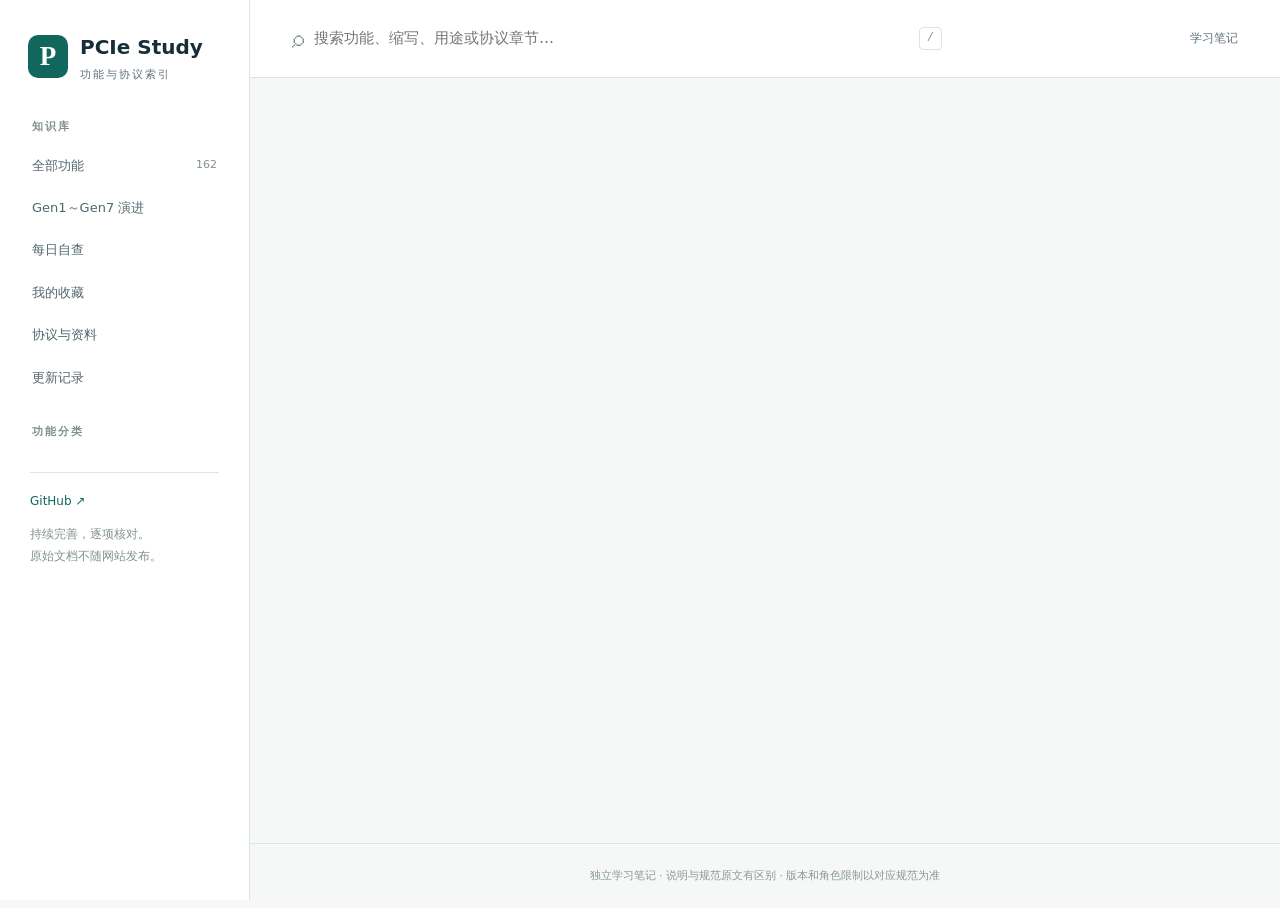
==== web/index.html @ ff928f71 "Add Gen1–Gen7 evolution guide and daily self-review workflow" ====
<!doctype html>
<html lang="zh-CN"><head><meta charset="utf-8"><meta name="viewport" content="width=device-width,initial-scale=1"><meta name="description" content="PCIe 功能详解、版本明确的协议章节定位，以及逐步完善的学习笔记。"><title>PCIe Study · 功能与协议索引</title><link rel="stylesheet" href="style.css"></head>
<body><aside class="sidebar"><a class="brand" href="#home"><span class="brand-mark">P</span><span>PCIe Study<small>功能与协议索引</small></span></a><div class="side-label">知识库</div><nav id="main-nav" aria-label="主导航"><a href="#home">全部功能 <span id="feature-count">162</span></a><a href="#generations">Gen1～Gen7 演进</a><a href="#audit">每日自查</a><a href="#bookmarks">我的收藏</a><a href="#references">协议与资料</a><a href="#updates">更新记录</a></nav><div class="side-label">功能分类</div><nav id="groups" aria-label="功能分类"></nav><div class="side-bottom"><a href="https://github.com/mgc455/pcie_study" target="_blank" rel="noopener">GitHub ↗</a><p>持续完善，逐项核对。<br>原始文档不随网站发布。</p></div></aside>
<div class="shell"><header class="topbar"><a class="mobile-brand" href="#home">PCIe Study</a><label class="search-wrap"><span>⌕</span><input id="search" type="search" placeholder="搜索功能、缩写、用途或协议章节…" autocomplete="off" aria-label="搜索知识库"><kbd>/</kbd></label><span id="edition">学习笔记</span><nav class="quick-nav" aria-label="快捷导航"><a href="#home">功能</a><a href="#generations">Gen1～Gen7</a><a href="#audit">自查</a><a href="#references">资料</a></nav></header><main id="content" tabindex="-1"></main><footer>独立学习笔记 · 说明与规范原文有区别 · 版本和角色限制以对应规范为准</footer></div>
<dialog id="pdf-dialog"><form method="dialog"><button class="dialog-close" aria-label="关闭">×</button></form><h2>定位本地协议原文</h2><p id="pdf-reference"></p><p class="muted">选择你已有的对应 PDF。文件只在当前浏览器中使用，不上传到网站或 GitHub；刷新页面后需要重新选择。页码跳转由浏览器 PDF 阅读器支持。</p><label class="file-label">选择本地 PDF <input id="pdf-file" type="file" accept="application/pdf,.pdf"></label><div id="pdf-open" aria-live="polite"></div></dialog>
<div id="toast" role="status" aria-live="polite"></div><script src="data.js"></script><script src="app.js"></script></body></html>
---- web/style.css ----
:root{--ink:#172d3a;--muted:#60727c;--line:#dbe5e7;--paper:#f5f8f7;--teal:#12675c;--light:#e6f1eb;--sidebar:250px}*{box-sizing:border-box}html{scroll-behavior:smooth}body{margin:0;background:var(--paper);color:var(--ink);font:15px/1.8 system-ui,-apple-system,"Microsoft YaHei",sans-serif}a{color:var(--teal);text-decoration:none}a:hover{text-decoration:underline}button,input,select{font:inherit}button{cursor:pointer}button:focus-visible,a:focus-visible,input:focus-visible,select:focus-visible{outline:3px solid #78bdb1;outline-offset:3px}.sidebar{position:fixed;inset:0 auto 0 0;width:var(--sidebar);padding:29px 20px 18px;background:#fff;border-right:1px solid var(--line);overflow:auto}.brand{display:flex;align-items:center;gap:12px;color:var(--ink);font-size:20px;font-weight:750;margin:0 8px 32px}.brand:hover{text-decoration:none}.brand small{display:block;font-size:11px;font-weight:400;letter-spacing:2px;color:var(--muted)}.brand-mark{display:grid;place-items:center;width:40px;height:43px;background:var(--teal);color:#fff;border-radius:10px;font:700 27px Georgia,serif}.side-label{font-size:11px;font-weight:600;letter-spacing:2px;color:#80908f;margin:25px 12px 9px}nav a{display:flex;justify-content:space-between;align-items:center;gap:5px;padding:8px 12px;margin:3px 0;color:#53676f;border-radius:6px;font-size:13px}nav a.active{background:var(--light);color:var(--teal);font-weight:650}nav a span{font-size:11px;color:#81928c}.side-bottom{border-top:1px solid var(--line);margin:30px 10px 0;padding-top:18px;font-size:12px}.side-bottom p{color:#82928f}.shell{margin-left:var(--sidebar)}.topbar{height:78px;display:flex;align-items:center;justify-content:space-between;gap:20px;padding:0 42px;border-bottom:1px solid var(--line);background:#fff;position:sticky;top:0;z-index:5}.search-wrap{display:flex;align-items:center;gap:10px;max-width:650px;width:100%;color:#80928b}.search-wrap span{font-size:24px}.search-wrap input{border:0;outline:none;background:transparent;width:100%;color:var(--ink);padding:12px 0}.search-wrap kbd{border:1px solid var(--line);padding:0 7px;border-radius:4px;font-size:12px}#edition{white-space:nowrap;font-size:12px;color:var(--muted)}.mobile-brand{display:none}main{max-width:1280px;padding:46px 48px 70px;margin:auto;min-height:85vh}.eyebrow{font-size:11px;font-weight:700;letter-spacing:3px;color:var(--teal);text-transform:uppercase}.hero{max-width:850px;margin-bottom:25px}.hero h1{font-size:38px;line-height:1.35;letter-spacing:-1px;margin:12px 0 16px}.hero p{color:var(--muted);max-width:730px;margin:0}.stats{display:flex;gap:35px;flex-wrap:wrap;margin:28px 0 32px;padding:20px 0;border-top:1px solid var(--line);border-bottom:1px solid var(--line)}.stat b{display:block;font-size:25px;font-weight:650}.stat span{color:var(--muted);font-size:12px}.toolbar{display:flex;justify-content:space-between;align-items:center;gap:16px;margin:28px 0 18px}.toolbar select{background:white;border:1px solid var(--line);border-radius:6px;padding:7px 10px;max-width:50%}.result-count{font-size:13px;color:var(--muted)}.cards{display:grid;grid-template-columns:repeat(2,minmax(0,1fr));gap:17px}.card{background:#fff;border:1px solid var(--line);border-radius:10px;padding:23px;position:relative;transition:border-color .15s,transform .15s}.card:hover{border-color:#8eb7a9;transform:translateY(-2px)}.card-tag{font-size:11px;letter-spacing:.5px;color:var(--teal);margin-bottom:10px}.card h2{font-size:18px;line-height:1.6;font-weight:650;margin:0 35px 12px 0;overflow-wrap:anywhere}.card h2 a{color:var(--ink)}.card p{color:var(--muted);font-size:13px;margin:0 0 16px}.card-meta{display:flex;justify-content:space-between;font-size:11px;color:#86958e;gap:10px}.bookmark{position:absolute;top:22px;right:18px;background:none;border:0;color:#96a69e;font-size:23px;padding:0 4px;line-height:1.5}.bookmark.saved{color:var(--teal)}.tag{background:#edf4ef;border-radius:4px;padding:3px 8px;display:inline-block;color:var(--teal);font-size:11px}.note{padding:16px 20px;border-left:3px solid #7fae9e;background:#edf4ef;font-size:13px;color:#4f6960;border-radius:0 6px 6px 0;margin:24px 0}.empty{padding:60px 20px;text-align:center;color:var(--muted);border:1px dashed var(--line);border-radius:8px}.back{font-size:13px}.detail-header{margin:24px 0 32px;max-width:900px}.detail-header h1{font-size:33px;line-height:1.5;margin:13px 0}.detail-header p{color:var(--muted);font-size:16px}.detail-grid{display:grid;grid-template-columns:minmax(0,1fr) 245px;gap:34px}.prose{background:white;border:1px solid var(--line);padding:30px 34px;border-radius:10px;min-width:0}.prose section{margin-bottom:32px;scroll-margin-top:100px}.prose h2{font-size:20px;margin:0 0 13px}.prose p{color:#374e58;line-height:2}.number{display:inline-grid;place-items:center;background:var(--light);color:var(--teal);width:25px;height:25px;border-radius:5px;font-size:11px;margin-right:9px;vertical-align:middle}.detail-aside>div{background:#fff;border:1px solid var(--line);border-radius:8px;padding:19px;margin-bottom:16px}.detail-aside h3{font-size:13px;margin:0 0 12px}.detail-aside p{font-size:12px;color:var(--muted)}.detail-aside a{display:block;font-size:12px;padding:5px 0}.button{display:inline-block;background:var(--teal);color:#fff;border:1px solid var(--teal);padding:8px 15px;border-radius:6px;font-size:13px}.button.secondary{background:#fff;color:var(--teal);border-color:var(--line)}.buttons{display:flex;flex-wrap:wrap;gap:10px;align-items:center}.ref{padding:16px 0;border-bottom:1px solid var(--line)}.ref:first-of-type{padding-top:0}.ref:last-child{border:0}.ref h3{font-size:15px;margin:0 0 5px}.ref .locator{font:12px/1.8 ui-monospace,Consolas,monospace;color:var(--teal);margin:5px 0}.ref p{font-size:12px;line-height:1.8;color:var(--muted)}.muted{color:var(--muted);font-size:13px}.list-row{background:white;border:1px solid var(--line);border-radius:8px;padding:20px 23px;margin:12px 0}.list-row h2{font-size:17px;line-height:1.6;margin:0 0 6px;overflow-wrap:anywhere}.list-row p{font-size:13px;color:var(--muted);margin:6px 0}.list-meta{font-size:11px;color:#8a9991}.timeline{border-left:2px solid #bad2c6;margin:30px 0 0 10px;padding:0 0 0 28px}.timeline article{background:white;border:1px solid var(--line);border-radius:9px;padding:24px;margin-bottom:24px}.timeline time{color:var(--teal);font:12px ui-monospace,monospace}.timeline h2{font-size:20px}.timeline p{color:var(--muted)}footer{border-top:1px solid var(--line);padding:22px 36px;color:#8a9990;font-size:11px;text-align:center}dialog{max-width:620px;width:90%;border:1px solid var(--line);border-radius:12px;padding:30px;color:var(--ink)}dialog::backdrop{background:#132c3570}.dialog-close{float:right;font-size:24px;border:0;background:none;color:#6e8078}.file-label{display:block;background:var(--paper);padding:15px;border:1px dashed #91b8a7;margin:20px 0;border-radius:8px}.file-label input{display:block;margin-top:10px;font-size:12px;max-width:100%}#pdf-open a{margin-top:12px}#toast{position:fixed;bottom:24px;left:calc(50% + 100px);transform:translateX(-50%);background:#203e34;color:white;padding:10px 20px;border-radius:8px;font-size:13px;z-index:50;display:none}#toast.show{display:block}@media(min-width:1600px){.cards{grid-template-columns:repeat(3,minmax(0,1fr))}}@media(max-width:1120px){:root{--sidebar:220px}main{padding:30px 26px}.detail-grid{grid-template-columns:1fr}.detail-aside{display:grid;grid-template-columns:1fr 1fr;gap:15px}.topbar{padding:0 26px}}@media(max-width:760px){.sidebar{display:none}.shell{margin-left:0}.topbar{height:auto;min-height:70px;padding:12px 18px;flex-wrap:wrap;gap:5px}.mobile-brand{display:block;font-weight:750;font-size:17px}.search-wrap{order:3}.search-wrap input{font-size:13px}.hero h1{font-size:29px}.stats{gap:22px}.cards{grid-template-columns:1fr}main{padding:28px 18px}.detail-header h1{font-size:26px}.prose{padding:22px}.detail-aside{display:block}#toast{left:50%;max-width:90%;white-space:nowrap}.toolbar{gap:8px}.toolbar select{font-size:12px}.stats b{font-size:22px}}@media(prefers-reduced-motion:reduce){*{scroll-behavior:auto!important;transition:none!important}}@media print{.sidebar,.topbar,footer,.bookmark,.buttons{display:none}.shell{margin:0}.detail-grid{display:block}.prose{border:0;padding:0}main{padding:0}.detail-aside{display:none}}

.table-wrap{overflow-x:auto;background:#fff;border:1px solid var(--line);border-radius:9px}.generation-table{width:100%;border-collapse:collapse;min-width:680px;font-size:13px}.generation-table caption{text-align:left;padding:18px;font-weight:650}.generation-table th,.generation-table td{padding:13px 16px;border-top:1px solid var(--line);text-align:left}.generation-table thead{background:var(--light)}.generation-detail{scroll-margin-top:100px}.generation-detail h3{font-size:14px}.generation-detail>h2{margin-top:12px}

.quick-nav{display:none}@media(max-width:760px){.quick-nav{display:flex;order:4;width:100%;gap:8px;flex-wrap:wrap}.quick-nav a{padding:3px 8px;margin:0;font-size:12px}.topbar{position:relative}}
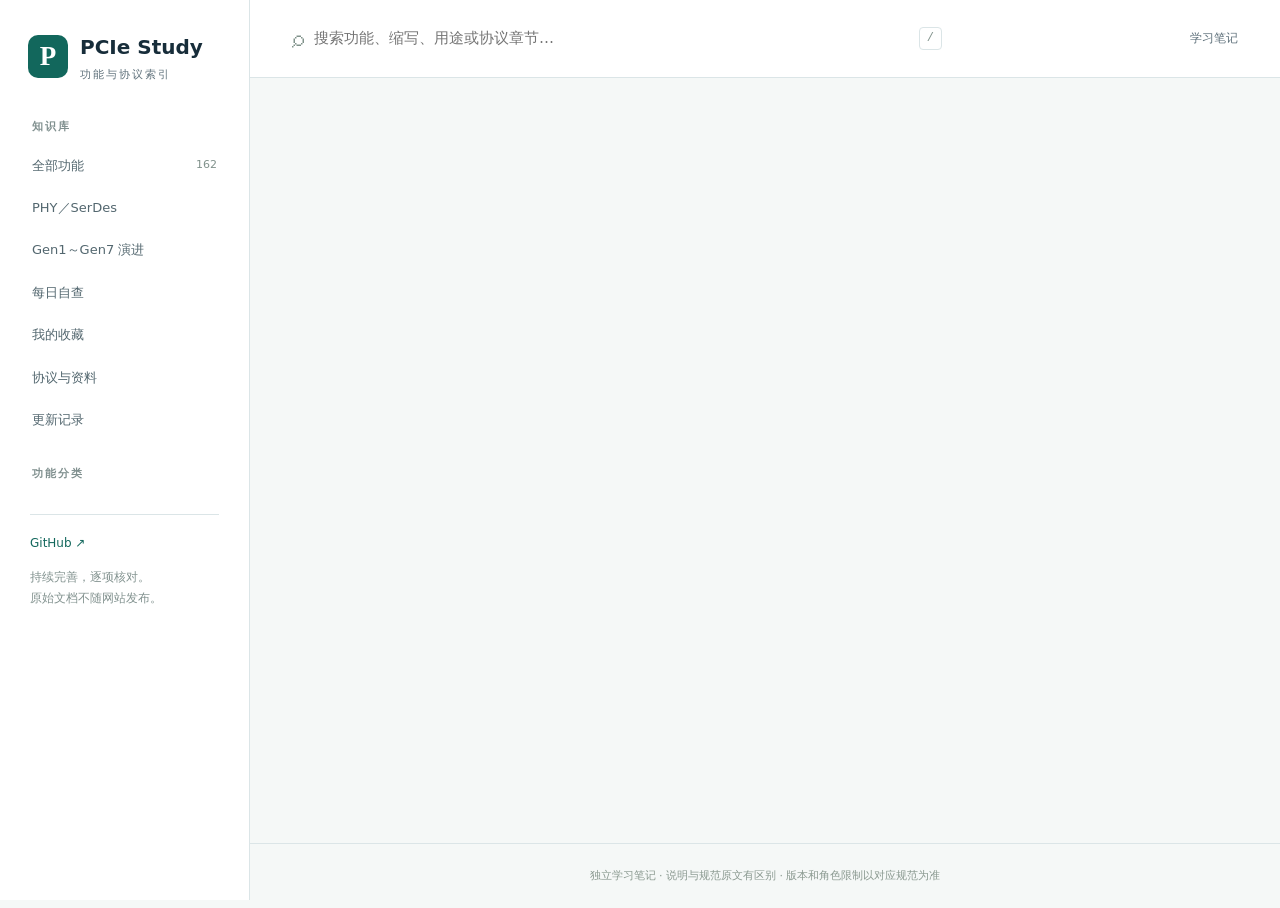
==== commit a656dfbf: "Add public PHY and SerDes study hub; audit all publication files for private paths" ====
--- a/web/index.html
+++ b/web/index.html
@@ -1,6 +1,6 @@
 <!doctype html>
 <html lang="zh-CN"><head><meta charset="utf-8"><meta name="viewport" content="width=device-width,initial-scale=1"><meta name="description" content="PCIe 功能详解、版本明确的协议章节定位，以及逐步完善的学习笔记。"><title>PCIe Study · 功能与协议索引</title><link rel="stylesheet" href="style.css"></head>
-<body><aside class="sidebar"><a class="brand" href="#home"><span class="brand-mark">P</span><span>PCIe Study<small>功能与协议索引</small></span></a><div class="side-label">知识库</div><nav id="main-nav" aria-label="主导航"><a href="#home">全部功能 <span id="feature-count">162</span></a><a href="#generations">Gen1～Gen7 演进</a><a href="#audit">每日自查</a><a href="#bookmarks">我的收藏</a><a href="#references">协议与资料</a><a href="#updates">更新记录</a></nav><div class="side-label">功能分类</div><nav id="groups" aria-label="功能分类"></nav><div class="side-bottom"><a href="https://github.com/mgc455/pcie_study" target="_blank" rel="noopener">GitHub ↗</a><p>持续完善，逐项核对。<br>原始文档不随网站发布。</p></div></aside>
-<div class="shell"><header class="topbar"><a class="mobile-brand" href="#home">PCIe Study</a><label class="search-wrap"><span>⌕</span><input id="search" type="search" placeholder="搜索功能、缩写、用途或协议章节…" autocomplete="off" aria-label="搜索知识库"><kbd>/</kbd></label><span id="edition">学习笔记</span><nav class="quick-nav" aria-label="快捷导航"><a href="#home">功能</a><a href="#generations">Gen1～Gen7</a><a href="#audit">自查</a><a href="#references">资料</a></nav></header><main id="content" tabindex="-1"></main><footer>独立学习笔记 · 说明与规范原文有区别 · 版本和角色限制以对应规范为准</footer></div>
+<body><aside class="sidebar"><a class="brand" href="#home"><span class="brand-mark">P</span><span>PCIe Study<small>功能与协议索引</small></span></a><div class="side-label">知识库</div><nav id="main-nav" aria-label="主导航"><a href="#home">全部功能 <span id="feature-count">162</span></a><a href="#phy">PHY／SerDes</a><a href="#generations">Gen1～Gen7 演进</a><a href="#audit">每日自查</a><a href="#bookmarks">我的收藏</a><a href="#references">协议与资料</a><a href="#updates">更新记录</a></nav><div class="side-label">功能分类</div><nav id="groups" aria-label="功能分类"></nav><div class="side-bottom"><a href="https://github.com/mgc455/pcie_study" target="_blank" rel="noopener">GitHub ↗</a><p>持续完善，逐项核对。<br>原始文档不随网站发布。</p></div></aside>
+<div class="shell"><header class="topbar"><a class="mobile-brand" href="#home">PCIe Study</a><label class="search-wrap"><span>⌕</span><input id="search" type="search" placeholder="搜索功能、缩写、用途或协议章节…" autocomplete="off" aria-label="搜索知识库"><kbd>/</kbd></label><span id="edition">学习笔记</span><nav class="quick-nav" aria-label="快捷导航"><a href="#home">功能</a><a href="#phy">PHY</a><a href="#generations">Gen1～Gen7</a><a href="#audit">自查</a><a href="#references">资料</a></nav></header><main id="content" tabindex="-1"></main><footer>独立学习笔记 · 说明与规范原文有区别 · 版本和角色限制以对应规范为准</footer></div>
 <dialog id="pdf-dialog"><form method="dialog"><button class="dialog-close" aria-label="关闭">×</button></form><h2>定位本地协议原文</h2><p id="pdf-reference"></p><p class="muted">选择你已有的对应 PDF。文件只在当前浏览器中使用，不上传到网站或 GitHub；刷新页面后需要重新选择。页码跳转由浏览器 PDF 阅读器支持。</p><label class="file-label">选择本地 PDF <input id="pdf-file" type="file" accept="application/pdf,.pdf"></label><div id="pdf-open" aria-live="polite"></div></dialog>
 <div id="toast" role="status" aria-live="polite"></div><script src="data.js"></script><script src="app.js"></script></body></html>
--- a/web/style.css
+++ b/web/style.css
@@ -3,3 +3,5 @@
 .table-wrap{overflow-x:auto;background:#fff;border:1px solid var(--line);border-radius:9px}.generation-table{width:100%;border-collapse:collapse;min-width:680px;font-size:13px}.generation-table caption{text-align:left;padding:18px;font-weight:650}.generation-table th,.generation-table td{padding:13px 16px;border-top:1px solid var(--line);text-align:left}.generation-table thead{background:var(--light)}.generation-detail{scroll-margin-top:100px}.generation-detail h3{font-size:14px}.generation-detail>h2{margin-top:12px}
 
 .quick-nav{display:none}@media(max-width:760px){.quick-nav{display:flex;order:4;width:100%;gap:8px;flex-wrap:wrap}.quick-nav a{padding:3px 8px;margin:0;font-size:12px}.topbar{position:relative}}
+
+.phy-flow{display:flex;flex-wrap:wrap;list-style:none;padding:0;gap:12px;margin:18px 0;counter-reset:phy}.phy-flow li{background:var(--light);border:1px solid #bbd3c8;border-radius:7px;padding:12px 15px;flex:1 1 150px;font-size:13px;counter-increment:phy}.phy-flow li:before{content:counter(phy) " → ";font-weight:700;color:var(--teal)}.phy-topic-group{margin:34px 0}.phy-topic-group>h2{font-size:22px}.feature-detail{margin:28px 0}.feature-detail>.table-wrap{margin-top:16px}
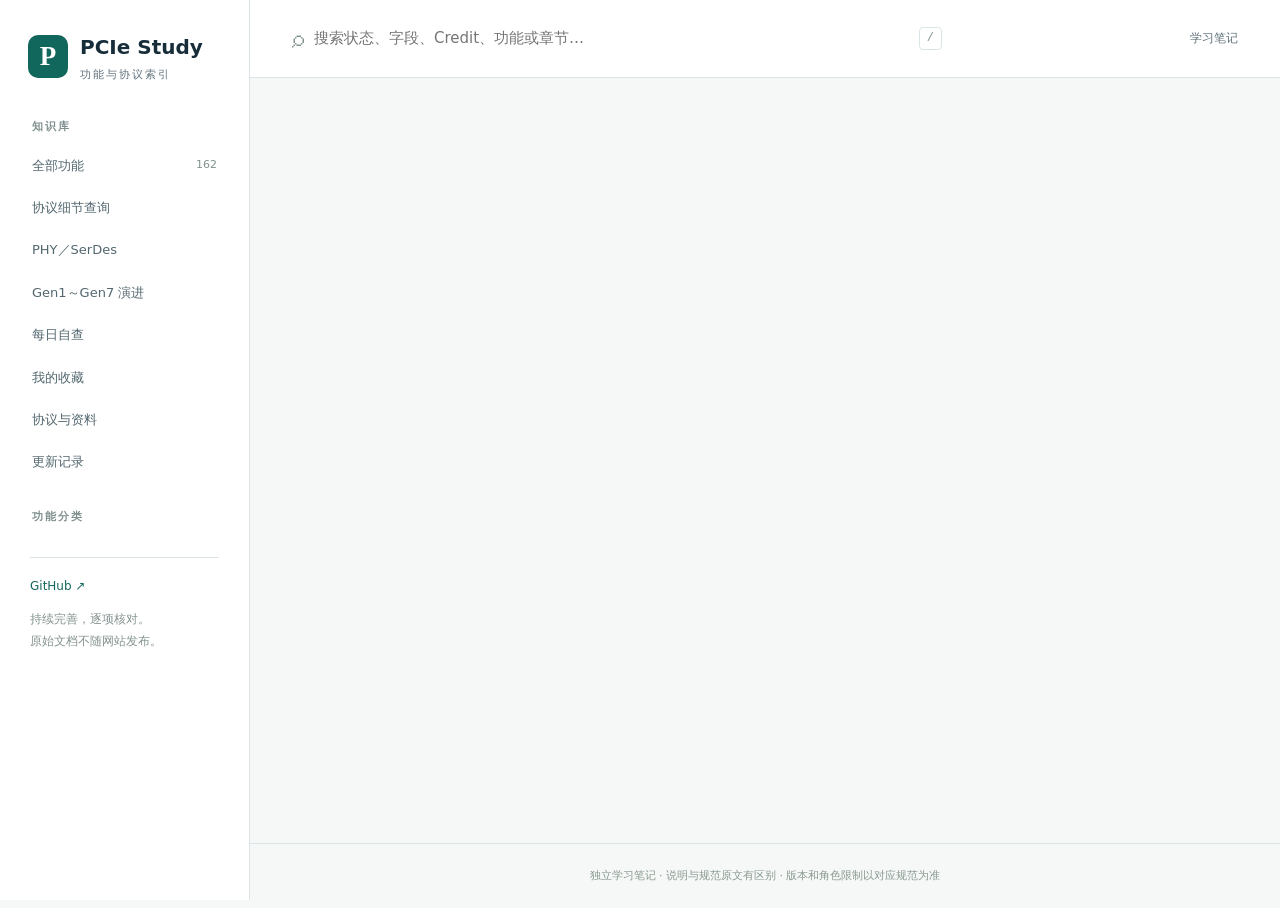
==== commit 2b65c110: "Deepen LTSSM, flow-control and PIPE reference tables with versioned section navigation" ====
--- a/web/index.html
+++ b/web/index.html
@@ -1,6 +1,6 @@
 <!doctype html>
 <html lang="zh-CN"><head><meta charset="utf-8"><meta name="viewport" content="width=device-width,initial-scale=1"><meta name="description" content="PCIe 功能详解、版本明确的协议章节定位，以及逐步完善的学习笔记。"><title>PCIe Study · 功能与协议索引</title><link rel="stylesheet" href="style.css"></head>
-<body><aside class="sidebar"><a class="brand" href="#home"><span class="brand-mark">P</span><span>PCIe Study<small>功能与协议索引</small></span></a><div class="side-label">知识库</div><nav id="main-nav" aria-label="主导航"><a href="#home">全部功能 <span id="feature-count">162</span></a><a href="#phy">PHY／SerDes</a><a href="#generations">Gen1～Gen7 演进</a><a href="#audit">每日自查</a><a href="#bookmarks">我的收藏</a><a href="#references">协议与资料</a><a href="#updates">更新记录</a></nav><div class="side-label">功能分类</div><nav id="groups" aria-label="功能分类"></nav><div class="side-bottom"><a href="https://github.com/mgc455/pcie_study" target="_blank" rel="noopener">GitHub ↗</a><p>持续完善，逐项核对。<br>原始文档不随网站发布。</p></div></aside>
-<div class="shell"><header class="topbar"><a class="mobile-brand" href="#home">PCIe Study</a><label class="search-wrap"><span>⌕</span><input id="search" type="search" placeholder="搜索功能、缩写、用途或协议章节…" autocomplete="off" aria-label="搜索知识库"><kbd>/</kbd></label><span id="edition">学习笔记</span><nav class="quick-nav" aria-label="快捷导航"><a href="#home">功能</a><a href="#phy">PHY</a><a href="#generations">Gen1～Gen7</a><a href="#audit">自查</a><a href="#references">资料</a></nav></header><main id="content" tabindex="-1"></main><footer>独立学习笔记 · 说明与规范原文有区别 · 版本和角色限制以对应规范为准</footer></div>
+<body><aside class="sidebar"><a class="brand" href="#home"><span class="brand-mark">P</span><span>PCIe Study<small>功能与协议索引</small></span></a><div class="side-label">知识库</div><nav id="main-nav" aria-label="主导航"><a href="#home">全部功能 <span id="feature-count">162</span></a><a href="#lookup">协议细节查询</a><a href="#phy">PHY／SerDes</a><a href="#generations">Gen1～Gen7 演进</a><a href="#audit">每日自查</a><a href="#bookmarks">我的收藏</a><a href="#references">协议与资料</a><a href="#updates">更新记录</a></nav><div class="side-label">功能分类</div><nav id="groups" aria-label="功能分类"></nav><div class="side-bottom"><a href="https://github.com/mgc455/pcie_study" target="_blank" rel="noopener">GitHub ↗</a><p>持续完善，逐项核对。<br>原始文档不随网站发布。</p></div></aside>
+<div class="shell"><header class="topbar"><a class="mobile-brand" href="#home">PCIe Study</a><label class="search-wrap"><span>⌕</span><input id="search" type="search" placeholder="搜索状态、字段、Credit、功能或章节…" autocomplete="off" aria-label="搜索知识库"><kbd>/</kbd></label><span id="edition">学习笔记</span><nav class="quick-nav" aria-label="快捷导航"><a href="#home">功能</a><a href="#lookup">细节</a><a href="#phy">PHY</a><a href="#generations">Gen1～Gen7</a><a href="#audit">自查</a><a href="#references">资料</a></nav></header><main id="content" tabindex="-1"></main><footer>独立学习笔记 · 说明与规范原文有区别 · 版本和角色限制以对应规范为准</footer></div>
 <dialog id="pdf-dialog"><form method="dialog"><button class="dialog-close" aria-label="关闭">×</button></form><h2>定位本地协议原文</h2><p id="pdf-reference"></p><p class="muted">选择你已有的对应 PDF。文件只在当前浏览器中使用，不上传到网站或 GitHub；刷新页面后需要重新选择。页码跳转由浏览器 PDF 阅读器支持。</p><label class="file-label">选择本地 PDF <input id="pdf-file" type="file" accept="application/pdf,.pdf"></label><div id="pdf-open" aria-live="polite"></div></dialog>
 <div id="toast" role="status" aria-live="polite"></div><script src="data.js"></script><script src="app.js"></script></body></html>
--- a/web/style.css
+++ b/web/style.css
@@ -5,3 +5,9 @@
 .quick-nav{display:none}@media(max-width:760px){.quick-nav{display:flex;order:4;width:100%;gap:8px;flex-wrap:wrap}.quick-nav a{padding:3px 8px;margin:0;font-size:12px}.topbar{position:relative}}
 
 .phy-flow{display:flex;flex-wrap:wrap;list-style:none;padding:0;gap:12px;margin:18px 0;counter-reset:phy}.phy-flow li{background:var(--light);border:1px solid #bbd3c8;border-radius:7px;padding:12px 15px;flex:1 1 150px;font-size:13px;counter-increment:phy}.phy-flow li:before{content:counter(phy) " → ";font-weight:700;color:var(--teal)}.phy-topic-group{margin:34px 0}.phy-topic-group>h2{font-size:22px}.feature-detail{margin:28px 0}.feature-detail>.table-wrap{margin-top:16px}
+
+/* Protocol reference sections and stable deep links. */
+.detail-index{padding:20px;background:var(--surface,#f3f6f8);border:1px solid #dce4eb;border-radius:12px;margin-bottom:24px;display:flex;flex-wrap:wrap;gap:8px}
+.detail-index h2{width:100%;margin:0 0 8px}.detail-index a,.source-chip{font:inherit;font-size:12px;line-height:1.6;border:1px solid #cbd8e2;border-radius:6px;padding:5px 9px;background:#fff;color:#205f72;text-decoration:none;cursor:pointer}
+.detail-index a:hover,.source-chip:hover{background:#e8f2f6}.detail-sources{display:flex;flex-wrap:wrap;gap:6px;margin:14px 0}.permalink{font-size:16px;opacity:.55}.feature-detail{scroll-margin-top:95px}.detail-links,.search-detail-hits{display:flex;flex-direction:column;gap:9px}.search-detail-hits{font-size:12px;margin:14px 0}.generation-table td{vertical-align:top;line-height:1.75}.table-wrap:focus{outline:2px solid #397d8d}
+@media(max-width:700px){.detail-index{padding:12px}.detail-index a{font-size:11px}.source-chip{max-width:100%;text-align:left}.quick-nav{overflow-x:auto;white-space:nowrap}}
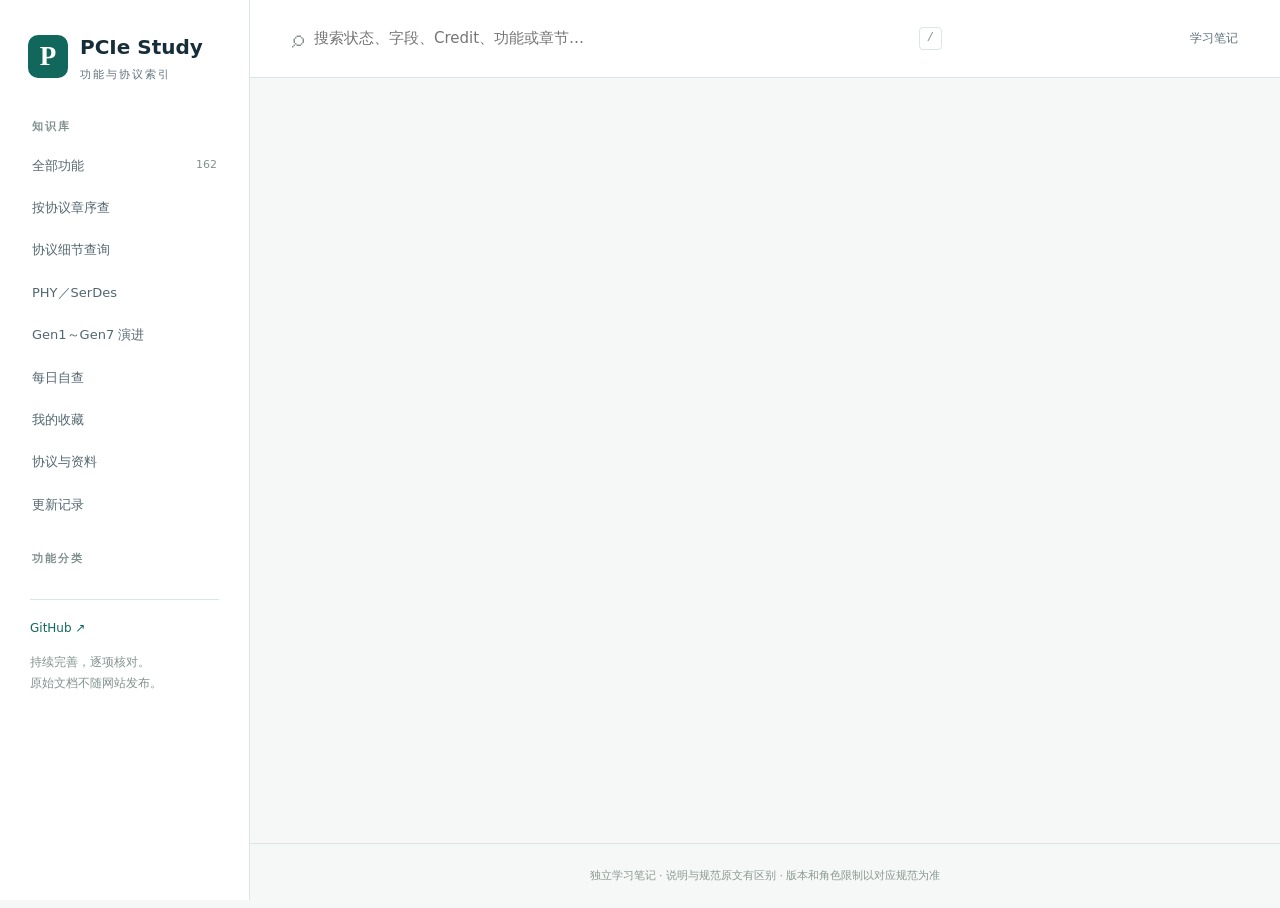
==== commit 1c4d3b48: "Expand loopback, compliance, retimer and RX references; track chapter coverage across Gen1–Gen7" ====
--- a/web/index.html
+++ b/web/index.html
@@ -1,6 +1,6 @@
 <!doctype html>
 <html lang="zh-CN"><head><meta charset="utf-8"><meta name="viewport" content="width=device-width,initial-scale=1"><meta name="description" content="PCIe 功能详解、版本明确的协议章节定位，以及逐步完善的学习笔记。"><title>PCIe Study · 功能与协议索引</title><link rel="stylesheet" href="style.css"></head>
-<body><aside class="sidebar"><a class="brand" href="#home"><span class="brand-mark">P</span><span>PCIe Study<small>功能与协议索引</small></span></a><div class="side-label">知识库</div><nav id="main-nav" aria-label="主导航"><a href="#home">全部功能 <span id="feature-count">162</span></a><a href="#lookup">协议细节查询</a><a href="#phy">PHY／SerDes</a><a href="#generations">Gen1～Gen7 演进</a><a href="#audit">每日自查</a><a href="#bookmarks">我的收藏</a><a href="#references">协议与资料</a><a href="#updates">更新记录</a></nav><div class="side-label">功能分类</div><nav id="groups" aria-label="功能分类"></nav><div class="side-bottom"><a href="https://github.com/mgc455/pcie_study" target="_blank" rel="noopener">GitHub ↗</a><p>持续完善，逐项核对。<br>原始文档不随网站发布。</p></div></aside>
+<body><aside class="sidebar"><a class="brand" href="#home"><span class="brand-mark">P</span><span>PCIe Study<small>功能与协议索引</small></span></a><div class="side-label">知识库</div><nav id="main-nav" aria-label="主导航"><a href="#home">全部功能 <span id="feature-count">162</span></a><a href="#coverage">按协议章序查</a><a href="#lookup">协议细节查询</a><a href="#phy">PHY／SerDes</a><a href="#generations">Gen1～Gen7 演进</a><a href="#audit">每日自查</a><a href="#bookmarks">我的收藏</a><a href="#references">协议与资料</a><a href="#updates">更新记录</a></nav><div class="side-label">功能分类</div><nav id="groups" aria-label="功能分类"></nav><div class="side-bottom"><a href="https://github.com/mgc455/pcie_study" target="_blank" rel="noopener">GitHub ↗</a><p>持续完善，逐项核对。<br>原始文档不随网站发布。</p></div></aside>
 <div class="shell"><header class="topbar"><a class="mobile-brand" href="#home">PCIe Study</a><label class="search-wrap"><span>⌕</span><input id="search" type="search" placeholder="搜索状态、字段、Credit、功能或章节…" autocomplete="off" aria-label="搜索知识库"><kbd>/</kbd></label><span id="edition">学习笔记</span><nav class="quick-nav" aria-label="快捷导航"><a href="#home">功能</a><a href="#lookup">细节</a><a href="#phy">PHY</a><a href="#generations">Gen1～Gen7</a><a href="#audit">自查</a><a href="#references">资料</a></nav></header><main id="content" tabindex="-1"></main><footer>独立学习笔记 · 说明与规范原文有区别 · 版本和角色限制以对应规范为准</footer></div>
 <dialog id="pdf-dialog"><form method="dialog"><button class="dialog-close" aria-label="关闭">×</button></form><h2>定位本地协议原文</h2><p id="pdf-reference"></p><p class="muted">选择你已有的对应 PDF。文件只在当前浏览器中使用，不上传到网站或 GitHub；刷新页面后需要重新选择。页码跳转由浏览器 PDF 阅读器支持。</p><label class="file-label">选择本地 PDF <input id="pdf-file" type="file" accept="application/pdf,.pdf"></label><div id="pdf-open" aria-live="polite"></div></dialog>
 <div id="toast" role="status" aria-live="polite"></div><script src="data.js"></script><script src="app.js"></script></body></html>
--- a/web/style.css
+++ b/web/style.css
@@ -11,3 +11,7 @@
 .detail-index h2{width:100%;margin:0 0 8px}.detail-index a,.source-chip{font:inherit;font-size:12px;line-height:1.6;border:1px solid #cbd8e2;border-radius:6px;padding:5px 9px;background:#fff;color:#205f72;text-decoration:none;cursor:pointer}
 .detail-index a:hover,.source-chip:hover{background:#e8f2f6}.detail-sources{display:flex;flex-wrap:wrap;gap:6px;margin:14px 0}.permalink{font-size:16px;opacity:.55}.feature-detail{scroll-margin-top:95px}.detail-links,.search-detail-hits{display:flex;flex-direction:column;gap:9px}.search-detail-hits{font-size:12px;margin:14px 0}.generation-table td{vertical-align:top;line-height:1.75}.table-wrap:focus{outline:2px solid #397d8d}
 @media(max-width:700px){.detail-index{padding:12px}.detail-index a{font-size:11px}.source-chip{max-width:100%;text-align:left}.quick-nav{overflow-x:auto;white-space:nowrap}}
+
+.coverage-versions{display:flex;flex-wrap:wrap;gap:10px;margin:20px 0}.selected-version{background:#155e65;color:#fff}.coverage-blocks{display:flex;flex-direction:column;gap:8px;margin-top:12px;font-size:12px}.coverage-table td{min-width:190px}.coverage-table td:nth-child(3){min-width:280px}.coverage-table details{font-size:12px}.coverage-table summary{cursor:pointer;line-height:1.8}
+
+.setting-filter-label{display:flex;gap:10px;align-items:center;flex-wrap:wrap;font-size:13px}.setting-filter-label input{padding:9px 12px;border:1px solid #bbced5;border-radius:6px;min-width:220px;font:inherit}.generation-table tr[hidden]{display:none}
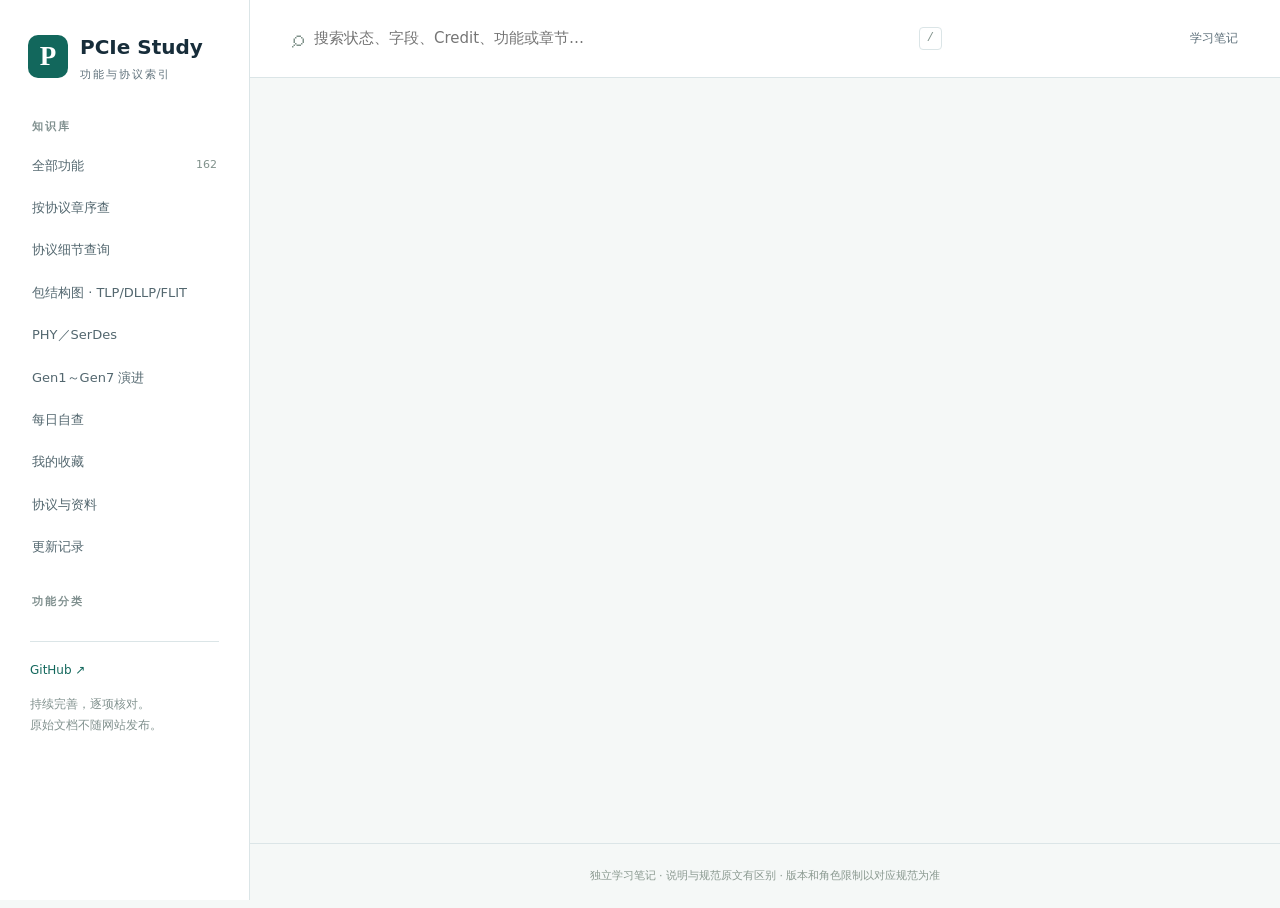
==== commit 386cb469: "Add TLP DLLP FLIT packet diagrams and publish pending R22 website notes" ====
--- a/web/index.html
+++ b/web/index.html
@@ -1,6 +1,6 @@
 <!doctype html>
 <html lang="zh-CN"><head><meta charset="utf-8"><meta name="viewport" content="width=device-width,initial-scale=1"><meta name="description" content="PCIe 功能详解、版本明确的协议章节定位，以及逐步完善的学习笔记。"><title>PCIe Study · 功能与协议索引</title><link rel="stylesheet" href="style.css"></head>
-<body><aside class="sidebar"><a class="brand" href="#home"><span class="brand-mark">P</span><span>PCIe Study<small>功能与协议索引</small></span></a><div class="side-label">知识库</div><nav id="main-nav" aria-label="主导航"><a href="#home">全部功能 <span id="feature-count">162</span></a><a href="#coverage">按协议章序查</a><a href="#lookup">协议细节查询</a><a href="#phy">PHY／SerDes</a><a href="#generations">Gen1～Gen7 演进</a><a href="#audit">每日自查</a><a href="#bookmarks">我的收藏</a><a href="#references">协议与资料</a><a href="#updates">更新记录</a></nav><div class="side-label">功能分类</div><nav id="groups" aria-label="功能分类"></nav><div class="side-bottom"><a href="https://github.com/mgc455/pcie_study" target="_blank" rel="noopener">GitHub ↗</a><p>持续完善，逐项核对。<br>原始文档不随网站发布。</p></div></aside>
-<div class="shell"><header class="topbar"><a class="mobile-brand" href="#home">PCIe Study</a><label class="search-wrap"><span>⌕</span><input id="search" type="search" placeholder="搜索状态、字段、Credit、功能或章节…" autocomplete="off" aria-label="搜索知识库"><kbd>/</kbd></label><span id="edition">学习笔记</span><nav class="quick-nav" aria-label="快捷导航"><a href="#home">功能</a><a href="#lookup">细节</a><a href="#phy">PHY</a><a href="#generations">Gen1～Gen7</a><a href="#audit">自查</a><a href="#references">资料</a></nav></header><main id="content" tabindex="-1"></main><footer>独立学习笔记 · 说明与规范原文有区别 · 版本和角色限制以对应规范为准</footer></div>
+<body><aside class="sidebar"><a class="brand" href="#home"><span class="brand-mark">P</span><span>PCIe Study<small>功能与协议索引</small></span></a><div class="side-label">知识库</div><nav id="main-nav" aria-label="主导航"><a href="#home">全部功能 <span id="feature-count">162</span></a><a href="#coverage">按协议章序查</a><a href="#lookup">协议细节查询</a><a href="#packets">包结构图 · TLP/DLLP/FLIT</a><a href="#phy">PHY／SerDes</a><a href="#generations">Gen1～Gen7 演进</a><a href="#audit">每日自查</a><a href="#bookmarks">我的收藏</a><a href="#references">协议与资料</a><a href="#updates">更新记录</a></nav><div class="side-label">功能分类</div><nav id="groups" aria-label="功能分类"></nav><div class="side-bottom"><a href="https://github.com/mgc455/pcie_study" target="_blank" rel="noopener">GitHub ↗</a><p>持续完善，逐项核对。<br>原始文档不随网站发布。</p></div></aside>
+<div class="shell"><header class="topbar"><a class="mobile-brand" href="#home">PCIe Study</a><label class="search-wrap"><span>⌕</span><input id="search" type="search" placeholder="搜索状态、字段、Credit、功能或章节…" autocomplete="off" aria-label="搜索知识库"><kbd>/</kbd></label><span id="edition">学习笔记</span><nav class="quick-nav" aria-label="快捷导航"><a href="#home">功能</a><a href="#lookup">细节</a><a href="#packets">包图</a><a href="#phy">PHY</a><a href="#generations">Gen1～Gen7</a><a href="#audit">自查</a><a href="#references">资料</a></nav></header><main id="content" tabindex="-1"></main><footer>独立学习笔记 · 说明与规范原文有区别 · 版本和角色限制以对应规范为准</footer></div>
 <dialog id="pdf-dialog"><form method="dialog"><button class="dialog-close" aria-label="关闭">×</button></form><h2>定位本地协议原文</h2><p id="pdf-reference"></p><p class="muted">选择你已有的对应 PDF。文件只在当前浏览器中使用，不上传到网站或 GitHub；刷新页面后需要重新选择。页码跳转由浏览器 PDF 阅读器支持。</p><label class="file-label">选择本地 PDF <input id="pdf-file" type="file" accept="application/pdf,.pdf"></label><div id="pdf-open" aria-live="polite"></div></dialog>
 <div id="toast" role="status" aria-live="polite"></div><script src="data.js"></script><script src="app.js"></script></body></html>
--- a/web/style.css
+++ b/web/style.css
@@ -15,3 +15,15 @@
 .coverage-versions{display:flex;flex-wrap:wrap;gap:10px;margin:20px 0}.selected-version{background:#155e65;color:#fff}.coverage-blocks{display:flex;flex-direction:column;gap:8px;margin-top:12px;font-size:12px}.coverage-table td{min-width:190px}.coverage-table td:nth-child(3){min-width:280px}.coverage-table details{font-size:12px}.coverage-table summary{cursor:pointer;line-height:1.8}
 
 .setting-filter-label{display:flex;gap:10px;align-items:center;flex-wrap:wrap;font-size:13px}.setting-filter-label input{padding:9px 12px;border:1px solid #bbced5;border-radius:6px;min-width:220px;font:inherit}.generation-table tr[hidden]{display:none}
+
+.flit-explorer{margin:1rem 0;padding:1rem;border:1px solid var(--border,#d9e1df);border-radius:12px}.flit-controls{display:flex;flex-wrap:wrap;gap:1rem}.flit-controls label{display:grid;gap:.4rem}.flit-controls input,.flit-controls select{font:inherit;padding:.5rem;max-width:14rem;border:1px solid #bccac4;border-radius:6px;background:var(--surface,#fff);color:inherit}
+
+.address-query-output{white-space:pre-line}
+
+/* Authored packet diagrams: byte order in the figure is not serialization order. */
+.packet-figure{margin:24px 0;padding:18px;border:1px solid #c3d5d7;border-radius:12px;background:#f7faf9}
+.packet-figure figcaption{display:flex;justify-content:space-between;gap:12px;flex-wrap:wrap;margin-bottom:14px;color:#164f58}.packet-figure figcaption span{font-size:12px}.packet-select-label{display:flex;align-items:center;gap:12px;flex-wrap:wrap;font-size:13px}.packet-select-label select{font:inherit;padding:8px 10px;border:1px solid #a9bfc2;border-radius:6px;background:white;max-width:100%}
+.packet-reading,.packet-note{font-size:12px!important;line-height:1.7!important;color:#52666b}.packet-version{font-size:12px!important;font-weight:650;color:#155e65}.packet-scroll{overflow-x:auto;padding:4px 0 12px}.packet-scroll:focus-visible{outline:2px solid #167c87;outline-offset:3px}.packet-board{min-width:896px}.packet-row-title{font-size:11px;font-weight:650;margin:14px 0 5px;color:#35575b}.packet-byte-axis{display:grid;grid-template-columns:repeat(4,1fr);font:11px ui-monospace,monospace;text-align:center}.packet-byte-axis span{border-left:1px solid #a7bfc2;padding:4px}.packet-byte-axis span:last-child{border-right:1px solid #a7bfc2}.packet-bit-axis{display:grid;grid-template-columns:repeat(32,minmax(0,1fr));font:10px ui-monospace,monospace;text-align:center;color:#65797e}.packet-bit-axis span{padding:2px 0;border-left:1px solid #dce5e4}.packet-word{display:grid;grid-template-columns:repeat(32,minmax(0,1fr));border:1px solid #6f969b;min-height:58px;background:#fff}.packet-field{display:flex;flex-direction:column;justify-content:center;align-items:center;gap:5px;min-width:0;overflow:hidden;padding:8px 1px;border:0;border-right:1px solid #88a9ad;border-radius:0;background:#edf5f3;color:#254e55;font:11px ui-monospace,monospace;cursor:pointer}.packet-field:last-child{border-right:0}.packet-field-label{max-width:100%;white-space:nowrap}.packet-field small{font-size:9px;opacity:.75}.packet-field.is-reserved{background:#ecefee;color:#6e7978}.packet-field.is-selected{background:#176876;color:white;box-shadow:inset 0 -3px 0 #70d0bb}.packet-field:hover{box-shadow:inset 0 0 0 2px #236d78}.packet-field:focus-visible{outline:3px solid #d2912b;outline-offset:-3px}.packet-field-help{padding:13px 15px;border-left:3px solid #238391;background:white;font-size:12px!important;line-height:1.8!important;overflow-wrap:anywhere}.packet-parts{display:flex;flex-wrap:wrap;gap:8px;margin:18px 0}.packet-parts>div{flex:1 1 150px;background:white;border:1px solid #c9d9d7;border-radius:6px;padding:11px;font-size:12px}.packet-parts b,.packet-parts span{display:block}.packet-parts span{margin-top:6px;color:#4e6668}.packet-note{margin-bottom:0}
+@media(max-width:700px){.packet-figure{padding:12px;margin-left:-4px;margin-right:-4px}.packet-figure figcaption{display:block}.packet-figure figcaption span{display:block;margin-top:5px}}@media print{.packet-scroll{overflow:visible}.packet-board{min-width:0}.packet-field{font-size:7px;padding:4px 0}.packet-field small{font-size:6px}.packet-reading{font-size:9px!important}.packet-figure{break-inside:avoid}}
+
+.packet-unused{background:repeating-linear-gradient(135deg,#fafafa,#fafafa 5px,#f0f2f1 5px,#f0f2f1 6px);display:flex;align-items:center;justify-content:center;font-size:11px;color:#7c8987}.packet-flit-bar{display:flex;height:24px;border-radius:5px;overflow:hidden;border:1px solid #a9bdba}.packet-flit-bar span{min-width:0}.region-TLP{background:#deeee9;color:#1b5349}.region-DLP{background:#b7d9ed;color:#204d6a}.region-CRC{background:#f6dfaf;color:#75501e}.region-ECC{background:#e1cced;color:#633d7b}.packet-flit-grid{min-width:640px;display:grid;grid-template-columns:repeat(16,minmax(0,1fr));gap:3px}.packet-flit-grid button{padding:5px 0;border:1px solid #a8beb8;border-radius:3px;font:10px ui-monospace,monospace;cursor:pointer}.packet-flit-grid small{display:block;font-size:8px;margin-top:3px}.packet-flit-grid .is-byte-selected{outline:3px solid #155e65;outline-offset:-3px}.packet-flit-grid button:focus-visible{outline:3px solid #d2912b}.packet-parts{position:relative}.packet-figure{scroll-margin-top:90px}
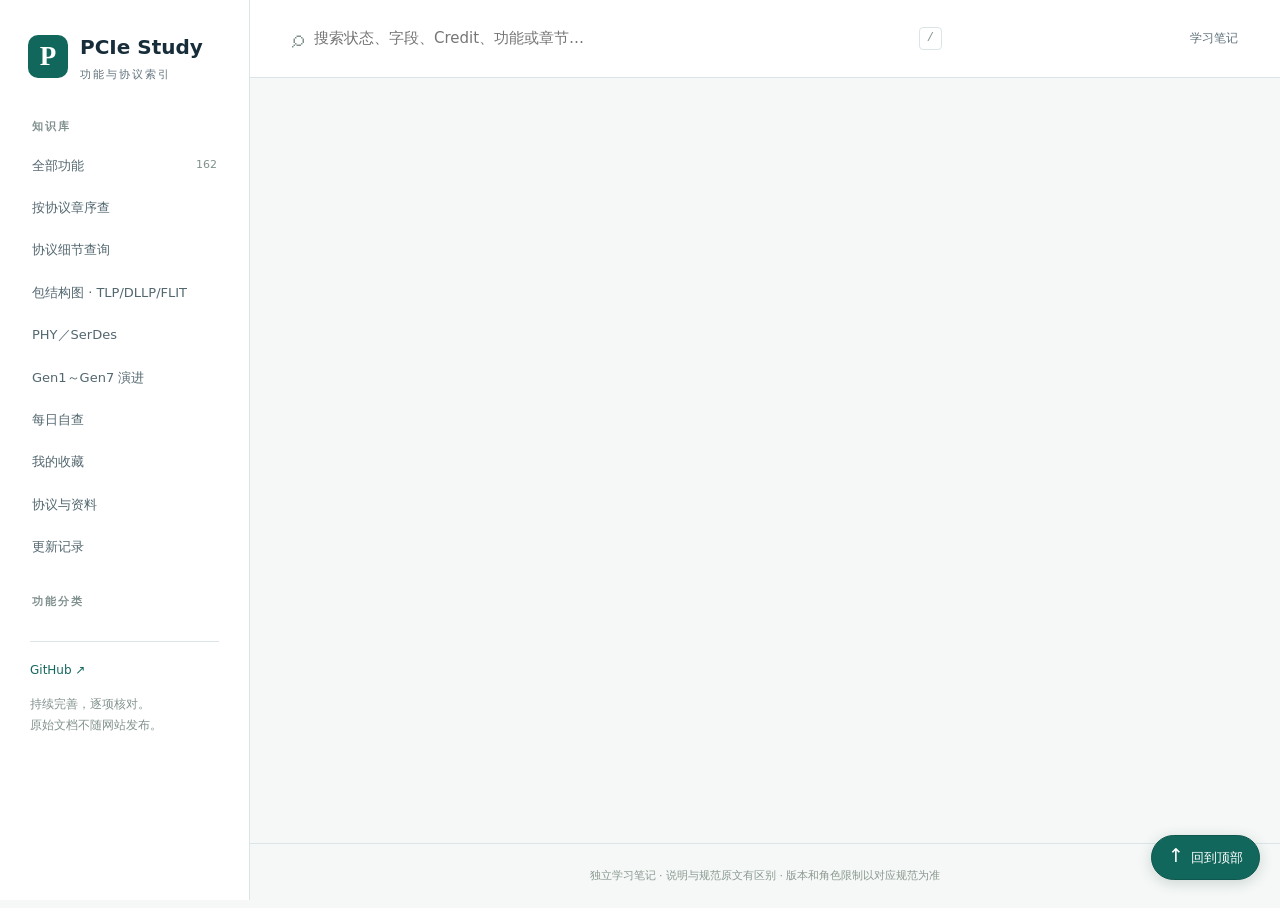
==== commit 6e3c04b2: "Add global back-to-top control and deepen PIPE TX and clock sequencing" ====
--- a/web/index.html
+++ b/web/index.html
@@ -3,4 +3,5 @@
 <body><aside class="sidebar"><a class="brand" href="#home"><span class="brand-mark">P</span><span>PCIe Study<small>功能与协议索引</small></span></a><div class="side-label">知识库</div><nav id="main-nav" aria-label="主导航"><a href="#home">全部功能 <span id="feature-count">162</span></a><a href="#coverage">按协议章序查</a><a href="#lookup">协议细节查询</a><a href="#packets">包结构图 · TLP/DLLP/FLIT</a><a href="#phy">PHY／SerDes</a><a href="#generations">Gen1～Gen7 演进</a><a href="#audit">每日自查</a><a href="#bookmarks">我的收藏</a><a href="#references">协议与资料</a><a href="#updates">更新记录</a></nav><div class="side-label">功能分类</div><nav id="groups" aria-label="功能分类"></nav><div class="side-bottom"><a href="https://github.com/mgc455/pcie_study" target="_blank" rel="noopener">GitHub ↗</a><p>持续完善，逐项核对。<br>原始文档不随网站发布。</p></div></aside>
 <div class="shell"><header class="topbar"><a class="mobile-brand" href="#home">PCIe Study</a><label class="search-wrap"><span>⌕</span><input id="search" type="search" placeholder="搜索状态、字段、Credit、功能或章节…" autocomplete="off" aria-label="搜索知识库"><kbd>/</kbd></label><span id="edition">学习笔记</span><nav class="quick-nav" aria-label="快捷导航"><a href="#home">功能</a><a href="#lookup">细节</a><a href="#packets">包图</a><a href="#phy">PHY</a><a href="#generations">Gen1～Gen7</a><a href="#audit">自查</a><a href="#references">资料</a></nav></header><main id="content" tabindex="-1"></main><footer>独立学习笔记 · 说明与规范原文有区别 · 版本和角色限制以对应规范为准</footer></div>
 <dialog id="pdf-dialog"><form method="dialog"><button class="dialog-close" aria-label="关闭">×</button></form><h2>定位本地协议原文</h2><p id="pdf-reference"></p><p class="muted">选择你已有的对应 PDF。文件只在当前浏览器中使用，不上传到网站或 GitHub；刷新页面后需要重新选择。页码跳转由浏览器 PDF 阅读器支持。</p><label class="file-label">选择本地 PDF <input id="pdf-file" type="file" accept="application/pdf,.pdf"></label><div id="pdf-open" aria-live="polite"></div></dialog>
+<button id="back-to-top" class="back-to-top" type="button" aria-label="回到页面顶部" title="回到页面顶部"><span aria-hidden="true">↑</span> 回到顶部</button>
 <div id="toast" role="status" aria-live="polite"></div><script src="data.js"></script><script src="app.js"></script></body></html>
--- a/web/style.css
+++ b/web/style.css
@@ -27,3 +27,9 @@
 @media(max-width:700px){.packet-figure{padding:12px;margin-left:-4px;margin-right:-4px}.packet-figure figcaption{display:block}.packet-figure figcaption span{display:block;margin-top:5px}}@media print{.packet-scroll{overflow:visible}.packet-board{min-width:0}.packet-field{font-size:7px;padding:4px 0}.packet-field small{font-size:6px}.packet-reading{font-size:9px!important}.packet-figure{break-inside:avoid}}
 
 .packet-unused{background:repeating-linear-gradient(135deg,#fafafa,#fafafa 5px,#f0f2f1 5px,#f0f2f1 6px);display:flex;align-items:center;justify-content:center;font-size:11px;color:#7c8987}.packet-flit-bar{display:flex;height:24px;border-radius:5px;overflow:hidden;border:1px solid #a9bdba}.packet-flit-bar span{min-width:0}.region-TLP{background:#deeee9;color:#1b5349}.region-DLP{background:#b7d9ed;color:#204d6a}.region-CRC{background:#f6dfaf;color:#75501e}.region-ECC{background:#e1cced;color:#633d7b}.packet-flit-grid{min-width:640px;display:grid;grid-template-columns:repeat(16,minmax(0,1fr));gap:3px}.packet-flit-grid button{padding:5px 0;border:1px solid #a8beb8;border-radius:3px;font:10px ui-monospace,monospace;cursor:pointer}.packet-flit-grid small{display:block;font-size:8px;margin-top:3px}.packet-flit-grid .is-byte-selected{outline:3px solid #155e65;outline-offset:-3px}.packet-flit-grid button:focus-visible{outline:3px solid #d2912b}.packet-parts{position:relative}.packet-figure{scroll-margin-top:90px}
+
+.ft-pack-gateway{padding:12px 14px;background:#e7f3ef;border-left:3px solid #28756b;font-size:13px!important}.ft-pack-gateway a{display:block;margin-top:5px}.ft-pack-row h3{font-size:13px}.ft-pack-track{display:flex;min-width:800px;height:64px;border:1px solid #698d92}.ft-pack-track button{min-width:0;padding:4px 0;border:0;border-right:1px solid #88a6a4;border-radius:0;overflow:hidden;font:10px ui-monospace,monospace;cursor:pointer}.ft-pack-track button:hover,.ft-pack-track button:focus-visible{outline:3px solid #2b6b77;outline-offset:-3px}.ft-part-header{background:#286c78;color:white}.ft-part-data{background:#c9e6dd;color:#184c41}.ft-part-nop{background:repeating-linear-gradient(135deg,#f3f5f4,#f3f5f4 5px,#e4e9e6 5px,#e4e9e6 6px);color:#54645c}.ft-part-dlp{background:#b7d9ed;color:#204d6a}.ft-part-crc{background:#f6dfaf;color:#75501e}.ft-part-ecc{background:#e1cced;color:#633d7b}.ft-pack-key{display:flex;flex-wrap:wrap;gap:6px}.ft-pack-key span{border:1px solid #b3c8bf;padding:5px 8px;border-radius:4px;font-size:11px}.ft-pack-view .packet-field-help{margin-top:18px}
+
+.back-to-top{position:fixed;right:max(20px,env(safe-area-inset-right));bottom:calc(20px + env(safe-area-inset-bottom));z-index:30;min-height:44px;padding:10px 16px;border:1px solid #0d574e;border-radius:24px;background:var(--teal);color:#fff;box-shadow:0 3px 14px #183f3430;font-size:13px}.back-to-top:hover{background:#0d574e}.back-to-top span{font-size:19px;line-height:1;margin-right:3px}@media(max-width:760px){.back-to-top{right:12px;bottom:calc(12px + env(safe-area-inset-bottom));padding:9px 13px}footer{padding-bottom:78px}}@media print{.back-to-top{display:none}}
+
+.pipe-query-result{white-space:pre-wrap;overflow-wrap:anywhere;font:inherit}
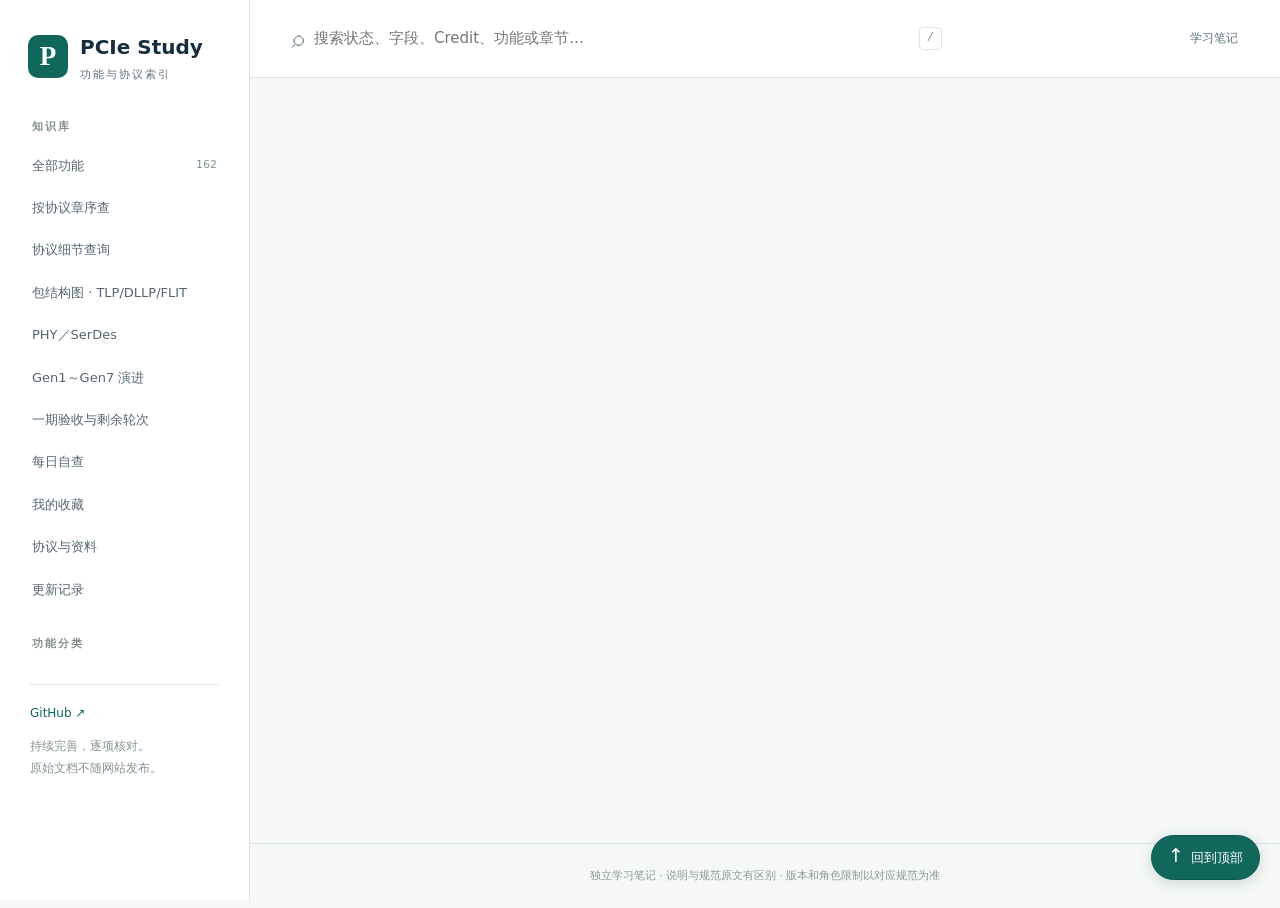
==== commit 713bf8be: "R91: freeze V1 scope and add evidence-based acceptance ledger with R138 target" ====
--- a/web/index.html
+++ b/web/index.html
@@ -1,6 +1,6 @@
 <!doctype html>
 <html lang="zh-CN"><head><meta charset="utf-8"><meta name="viewport" content="width=device-width,initial-scale=1"><meta name="description" content="PCIe 功能详解、版本明确的协议章节定位，以及逐步完善的学习笔记。"><title>PCIe Study · 功能与协议索引</title><link rel="stylesheet" href="style.css"></head>
-<body><aside class="sidebar"><a class="brand" href="#home"><span class="brand-mark">P</span><span>PCIe Study<small>功能与协议索引</small></span></a><div class="side-label">知识库</div><nav id="main-nav" aria-label="主导航"><a href="#home">全部功能 <span id="feature-count">162</span></a><a href="#coverage">按协议章序查</a><a href="#lookup">协议细节查询</a><a href="#packets">包结构图 · TLP/DLLP/FLIT</a><a href="#phy">PHY／SerDes</a><a href="#generations">Gen1～Gen7 演进</a><a href="#audit">每日自查</a><a href="#bookmarks">我的收藏</a><a href="#references">协议与资料</a><a href="#updates">更新记录</a></nav><div class="side-label">功能分类</div><nav id="groups" aria-label="功能分类"></nav><div class="side-bottom"><a href="https://github.com/mgc455/pcie_study" target="_blank" rel="noopener">GitHub ↗</a><p>持续完善，逐项核对。<br>原始文档不随网站发布。</p></div></aside>
+<body><aside class="sidebar"><a class="brand" href="#home"><span class="brand-mark">P</span><span>PCIe Study<small>功能与协议索引</small></span></a><div class="side-label">知识库</div><nav id="main-nav" aria-label="主导航"><a href="#home">全部功能 <span id="feature-count">162</span></a><a href="#coverage">按协议章序查</a><a href="#lookup">协议细节查询</a><a href="#packets">包结构图 · TLP/DLLP/FLIT</a><a href="#phy">PHY／SerDes</a><a href="#generations">Gen1～Gen7 演进</a><a href="#completion">一期验收与剩余轮次</a><a href="#audit">每日自查</a><a href="#bookmarks">我的收藏</a><a href="#references">协议与资料</a><a href="#updates">更新记录</a></nav><div class="side-label">功能分类</div><nav id="groups" aria-label="功能分类"></nav><div class="side-bottom"><a href="https://github.com/mgc455/pcie_study" target="_blank" rel="noopener">GitHub ↗</a><p>持续完善，逐项核对。<br>原始文档不随网站发布。</p></div></aside>
 <div class="shell"><header class="topbar"><a class="mobile-brand" href="#home">PCIe Study</a><label class="search-wrap"><span>⌕</span><input id="search" type="search" placeholder="搜索状态、字段、Credit、功能或章节…" autocomplete="off" aria-label="搜索知识库"><kbd>/</kbd></label><span id="edition">学习笔记</span><nav class="quick-nav" aria-label="快捷导航"><a href="#home">功能</a><a href="#lookup">细节</a><a href="#packets">包图</a><a href="#phy">PHY</a><a href="#generations">Gen1～Gen7</a><a href="#audit">自查</a><a href="#references">资料</a></nav></header><main id="content" tabindex="-1"></main><footer>独立学习笔记 · 说明与规范原文有区别 · 版本和角色限制以对应规范为准</footer></div>
 <dialog id="pdf-dialog"><form method="dialog"><button class="dialog-close" aria-label="关闭">×</button></form><h2>定位本地协议原文</h2><p id="pdf-reference"></p><p class="muted">选择你已有的对应 PDF。文件只在当前浏览器中使用，不上传到网站或 GitHub；刷新页面后需要重新选择。页码跳转由浏览器 PDF 阅读器支持。</p><label class="file-label">选择本地 PDF <input id="pdf-file" type="file" accept="application/pdf,.pdf"></label><div id="pdf-open" aria-live="polite"></div></dialog>
 <button id="back-to-top" class="back-to-top" type="button" aria-label="回到页面顶部" title="回到页面顶部"><span aria-hidden="true">↑</span> 回到顶部</button>
--- a/web/style.css
+++ b/web/style.css
@@ -33,3 +33,29 @@
 .back-to-top{position:fixed;right:max(20px,env(safe-area-inset-right));bottom:calc(20px + env(safe-area-inset-bottom));z-index:30;min-height:44px;padding:10px 16px;border:1px solid #0d574e;border-radius:24px;background:var(--teal);color:#fff;box-shadow:0 3px 14px #183f3430;font-size:13px}.back-to-top:hover{background:#0d574e}.back-to-top span{font-size:19px;line-height:1;margin-right:3px}@media(max-width:760px){.back-to-top{right:12px;bottom:calc(12px + env(safe-area-inset-bottom));padding:9px 13px}footer{padding-bottom:78px}}@media print{.back-to-top{display:none}}
 
 .pipe-query-result{white-space:pre-wrap;overflow-wrap:anywhere;font:inherit}
+
+.atomic-query-output{white-space:pre-wrap;overflow-wrap:anywhere;font:inherit}.flit-controls textarea{font:13px/1.6 ui-monospace,Consolas,monospace;padding:.5rem;max-width:100%;width:20rem;border:1px solid #bccac4;border-radius:6px;background:#fff;color:inherit}
+
+.phytest-output{white-space:pre-wrap;overflow-wrap:anywhere;font:inherit}.nelb-path-diagram{margin:22px 0;padding:16px;border:1px solid var(--line);border-radius:10px;background:#f7faf9}.nelb-path-diagram .phy-flow li{flex-basis:170px}.nelb-path-diagram figcaption{font-size:14px}
+
+.protocol-query-output {white-space:pre-wrap;overflow-wrap:anywhere;font:inherit;line-height:1.7}
+#tcq-a,#tcq-b {width: min(100%, 22rem)}
+
+.eq-fir-figure,.recal-flow-figure {margin:1.5rem 0;padding:1rem;border:1px solid var(--line);border-radius:14px;overflow:hidden}
+.eq-fir-figure svg {display:block;width:100%;height:auto;min-width:0}
+.eq-fir-figure text {font:14px sans-serif}
+.eq-taps {display:grid;grid-template-columns:repeat(4,minmax(0,1fr));gap:.5rem;margin:1rem 0}
+.eq-taps span {padding:.5rem;text-align:center;border:1px solid var(--line);border-radius:8px}
+.eq-taps strong {display:block;overflow-wrap:anywhere}
+.recal-flow {display:grid;grid-template-columns:repeat(auto-fit,minmax(min(100%,10rem),1fr));gap:.6rem;padding-left:1.2rem}
+.recal-flow li {padding:.6rem;border:1px solid var(--line);border-radius:8px;line-height:1.6}
+.recal-flow span {display:block;font-size:.9em;margin-top:.4rem}
+
+.power-dependency{border:1px solid var(--border,#ccd5e1);padding:1rem;border-radius:12px;margin:1rem 0}.power-dependency figcaption{font-weight:700}.power-dependency li{padding:.4rem}.power-optional{border:1px dashed #8a8a8a}.power-stages{display:flex;flex-wrap:wrap;gap:.7rem;margin-top:1rem}.power-stages span{flex:1 1 150px;padding:.8rem;border:1px solid #869ab5;border-radius:8px}.power-trace-label{grid-column:1/-1}.power-trace-label textarea{width:100%;box-sizing:border-box;font:inherit;padding:.6rem;min-height:6rem}
+
+.svc-register-figure{overflow-x:auto}.svc-bitrow{display:flex;min-width:760px;gap:2px}.svc-bitrow span{min-width:0;overflow:hidden;overflow-wrap:anywhere;border:1px solid #869ab5;padding:.6rem .15rem;text-align:center;font-size:.82rem}
+
+.pme-state-figure svg{width:100%;min-width:600px;color:var(--text,#263d59)}.pme-state-figure{overflow-x:auto}.pme-state-node{fill:var(--bg,#f3f6fa);stroke:currentColor}.pme-state-selected{fill:#c4e8ff;stroke:#1767a4;stroke-width:3}.pme-state-figure text{fill:currentColor;font-family:inherit}.pme-state-figure .pme-state-selected+text{fill:#153c60}
+
+/* R31 original conceptual dependency diagrams. */
+.product-dependency{margin:1.2rem 0;padding:1rem;border:1px solid var(--line,#cbd5e1);border-radius:12px}.product-dependency figcaption{font-weight:700}.product-dependency ol{display:grid;grid-template-columns:repeat(auto-fit,minmax(min(100%,210px),1fr));gap:1rem;padding-left:1.5rem}.product-dependency li{padding:.7rem;border:1px solid var(--line,#cbd5e1);border-radius:8px;overflow-wrap:anywhere}.product-dependency p{font-size:.9rem}
